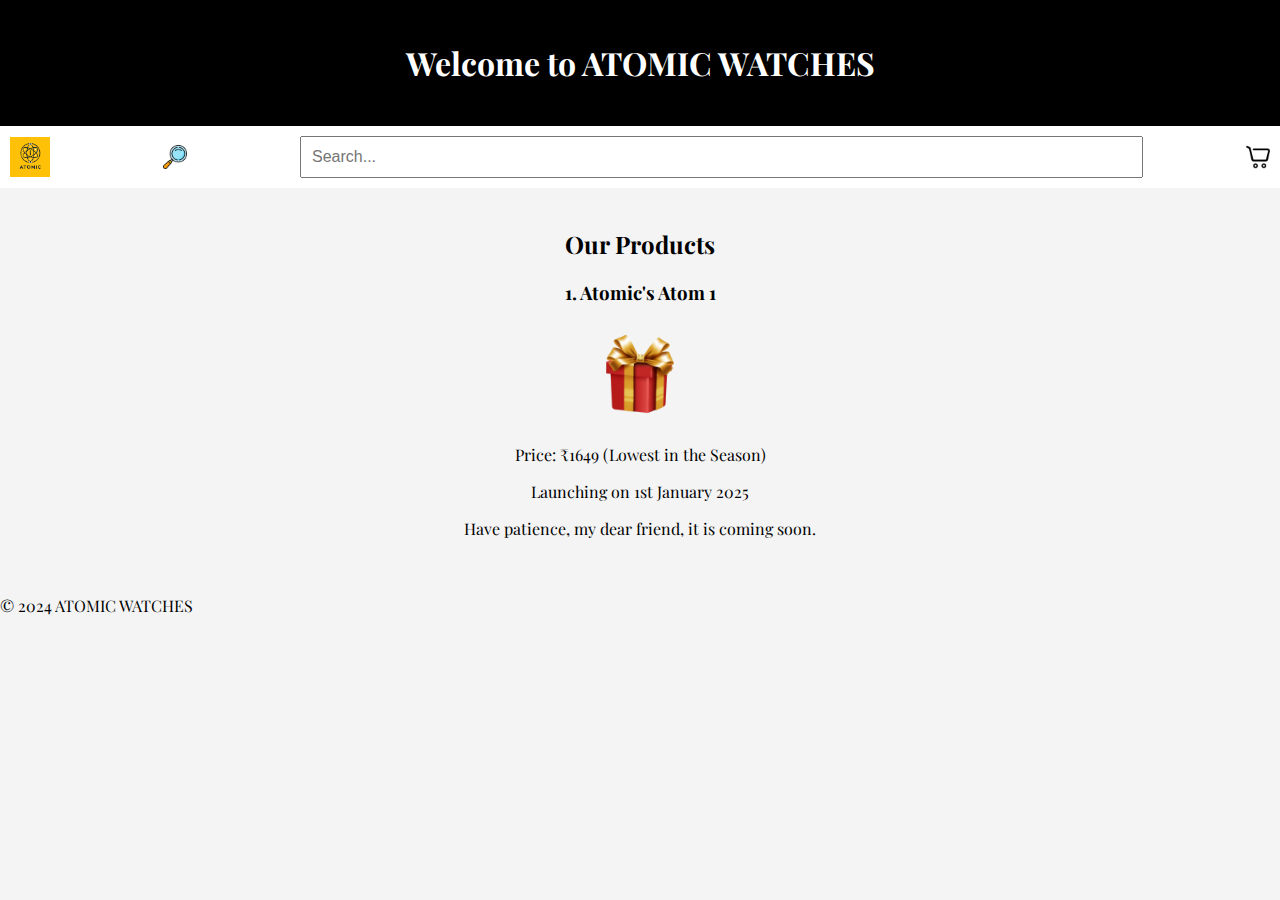
==== index.html @ beddfd1c "Update index.html" ====
<!DOCTYPE html>
<html lang="en">
<head>
    <meta charset="UTF-8">
    <meta name="viewport" content="width=device-width, initial-scale=1.0">
    <title>ATOMIC WATCHES</title>
    <link rel="stylesheet" href="style.css">
    <link href="https://fonts.googleapis.com/css2?family=Playfair+Display:wght@400;700&display=swap" rel="stylesheet">
    <link href="https://fonts.googleapis.com/css2?family=Pacifico&display=swap" rel="stylesheet">
</head>
<body>
    <header class="header">
        <h1>Welcome to ATOMIC WATCHES</h1>
    </header>
    <div class="search-bar">
        <img src="logo.png" alt="ATOMIC WATCHES Logo" class="logo">
        <img src="magnifying-glass.png" alt="Search Icon" class="search-icon">
        <input type="text" placeholder="Search..." id="search-bar">
        <img src="cart-icon.png" alt="Cart" onclick="navigateTo('cart.html')" class="animated-button">
    </div>
    <div class="products">
        <h2>Our Products</h2>
        <div class="product-item">
            <h3>1. Atomic's Atom 1</h3>
            <img src="gift-box.png" alt="Atomic's Atom 1" class="animated-button" onclick="toggleMessage()">
            <p class="price">Price: ₹1649 (Lowest in the Season)</p>
            <p>Launching on 1st January 2025</p>
            <div id="message" class="message">Have patience, my dear friend, it is coming soon.</div>
        </div>
    </div>
    <footer class="footer">
        <p>&copy; 2024 ATOMIC WATCHES</p>
    </footer>
    <script src="script.js"></script>
</body>
</html>
---- style.css ----
body {
    font-family: 'Playfair Display', serif;
    margin: 0;
    padding: 0;
    background-color: #f4f4f4;
}

.header {
    background-color: #000;
    color: #fff;
    text-align: center;
    padding: 20px;
}

.search-bar {
    display: flex;
    justify-content: space-between;
    align-items: center;
    padding: 10px;
    background-color: #fff;
}

.search-bar .logo {
    width: 40px;
    height: 40px;
    margin-right: 10px;
}

.search-bar .search-icon {
    width: 24px;
    height: 24px;
    margin-right: 10px;
}

.search-bar input {
    width: 65%;
    padding: 10px;
    font-size: 16px;
}

.search-bar img {
    width: 24px;
    height: 24px;
    cursor: pointer;
}

.products, .cart {
    padding: 20px;
    text-align: center;
}

.products h2, .cart h2 {
    font-size: 24px;
    margin-bottom: 20px;
}

.product-item {
    margin-bottom: 20px;
    position: relative;
}

.product-item img, .cart img {
    width: 100px;
    height: 100px;
}

.product-item .price {
    font
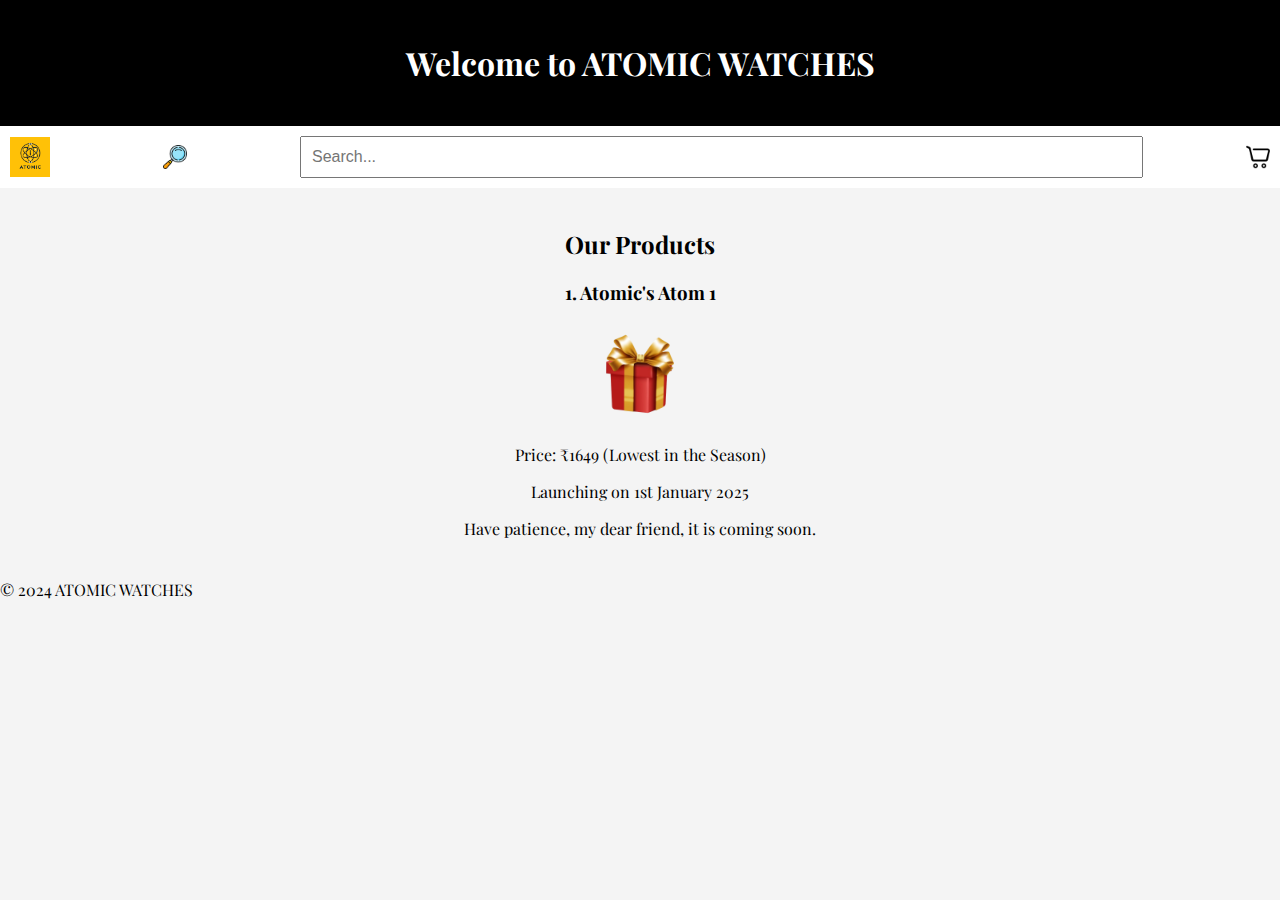
==== commit 09e4075d: "Update index.html" ====
--- a/index.html
+++ b/index.html
@@ -29,7 +29,9 @@
         </div>
     </div>
     <footer class="footer">
-        <p>&copy; 2024 ATOMIC WATCHES</p>
+        <div class="copyright">
+            &copy; 2024 ATOMIC WATCHES
+        </div>
     </footer>
     <script src="script.js"></script>
 </body>
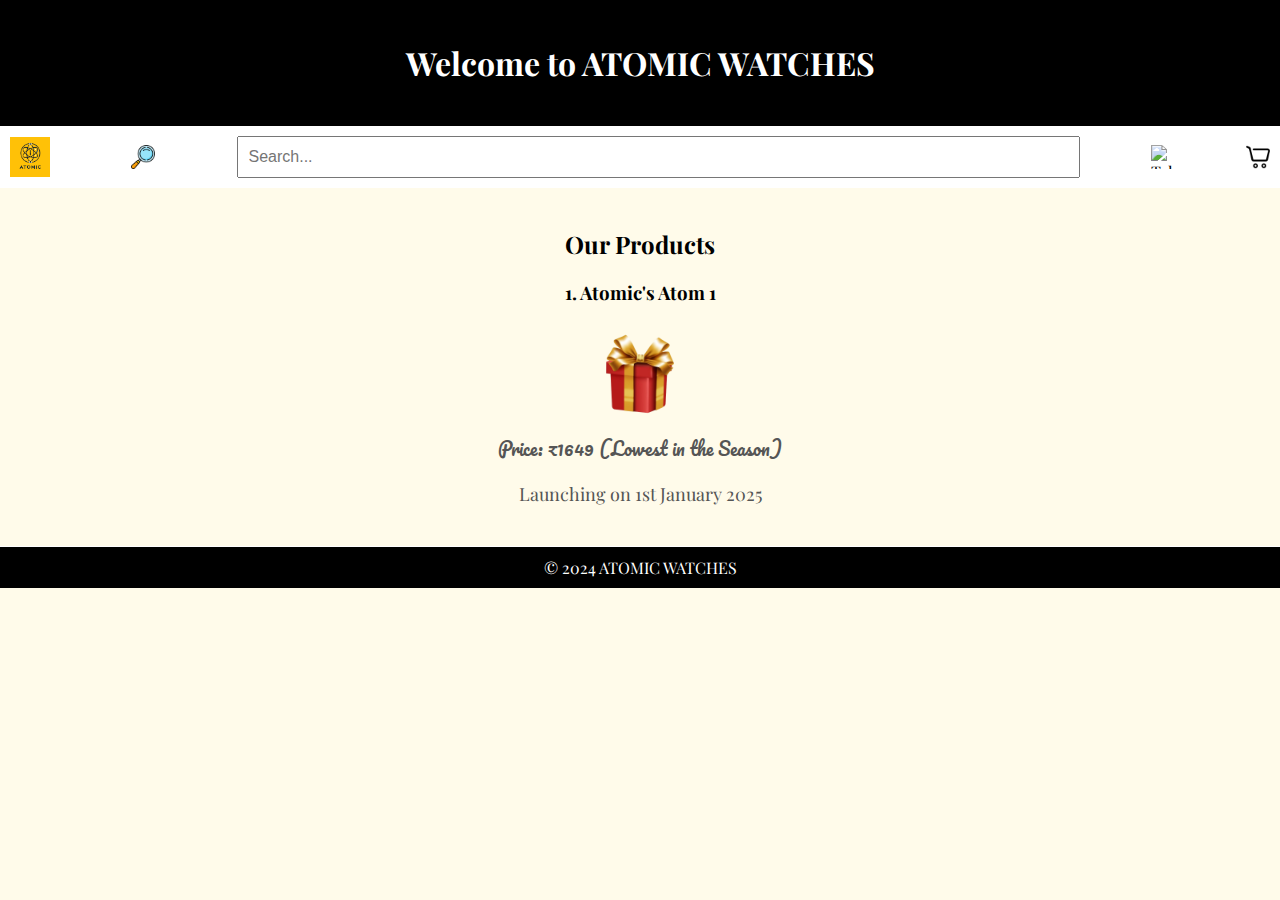
==== commit 03815c1b: "Update index.html" ====
--- a/index.html
+++ b/index.html
@@ -16,6 +16,7 @@
         <img src="logo.png" alt="ATOMIC WATCHES Logo" class="logo">
         <img src="magnifying-glass.png" alt="Search Icon" class="search-icon">
         <input type="text" placeholder="Search..." id="search-bar">
+        <img src="telephone-icon.png" alt="Telephone" onclick="navigateTo('contact.html')" class="animated-button">
         <img src="cart-icon.png" alt="Cart" onclick="navigateTo('cart.html')" class="animated-button">
     </div>
     <div class="products">
--- a/style.css
+++ b/style.css
@@ -2,7 +2,7 @@
     font-family: 'Playfair Display', serif;
     margin: 0;
     padding: 0;
-    background-color: #f4f4f4;
+    background-color: #FFFBEA; /* Updated background color */
 }
 
 .header {
@@ -65,4 +65,57 @@
 }
 
 .product-item .price {
-    font
+    font-family: 'Pacifico', cursive;
+    font-size: 18px;
+    margin-top: 5px;
+    color: #555;
+}
+
+.product-item p {
+    font-size: 18px;
+    margin-top: 5px;
+    color: #555;
+}
+
+.quote {
+    margin-top: 20px;
+    font-style: italic;
+}
+
+.pointer {
+    cursor: pointer;
+}
+
+.footer {
+    text-align: center;
+    padding: 10px;
+    background-color: #000;
+    color: #fff;
+    border-top: 1px solid #fff;
+}
+
+.animated-button {
+    transition: transform 0.2s;
+}
+
+.animated-button:hover {
+    transform: scale(1.1);
+}
+
+.message {
+    display: none;
+    text-align: center;
+    margin-top: 10px;
+    font-size: 18px;
+    color: #555;
+    animation: fadeIn 0.5s;
+}
+
+@keyframes fadeIn {
+    from {
+        opacity: 0;
+    }
+    to {
+        opacity: 1;
+    }
+}
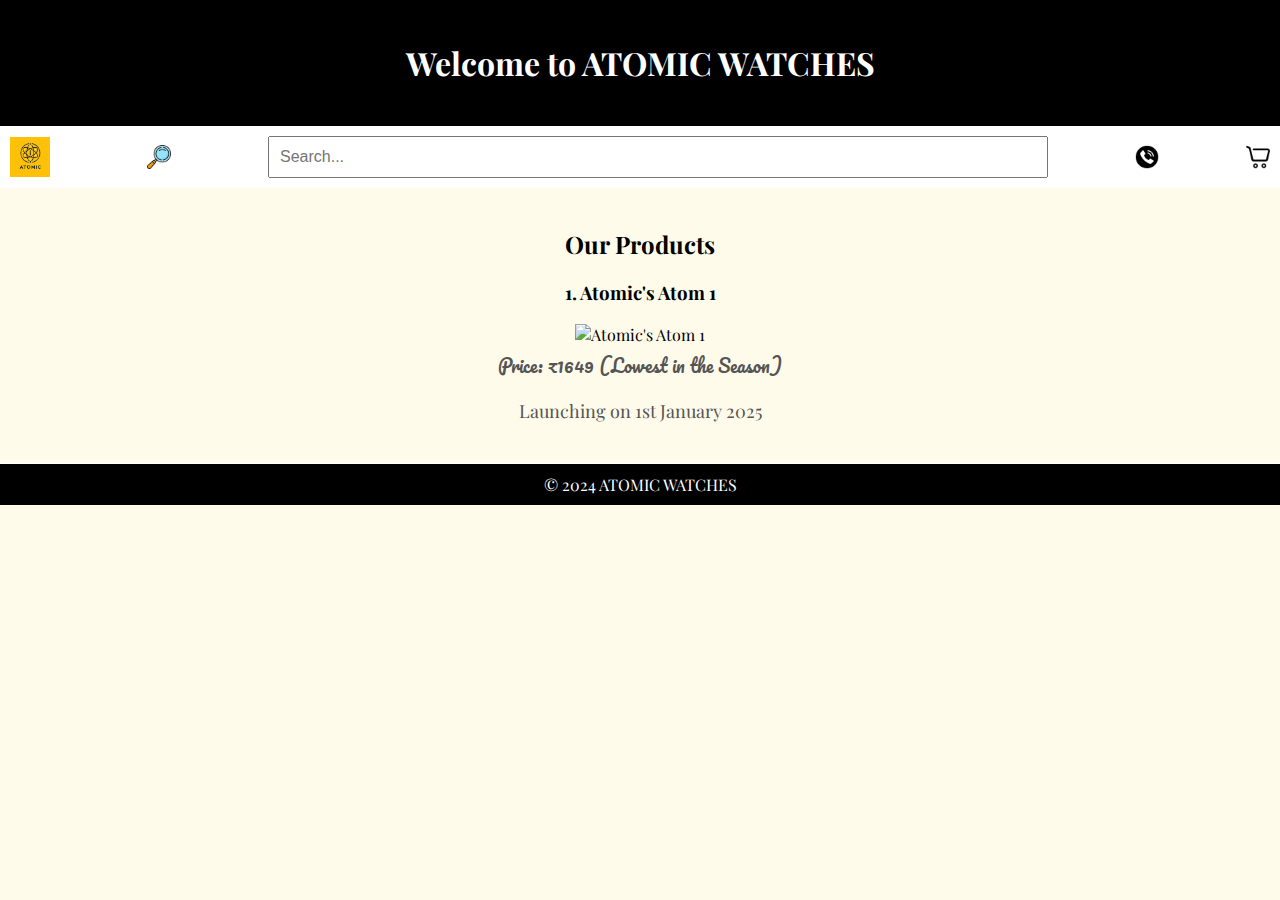
==== commit f6eed391: "Update index.html" ====
--- a/index.html
+++ b/index.html
@@ -23,7 +23,7 @@
         <h2>Our Products</h2>
         <div class="product-item">
             <h3>1. Atomic's Atom 1</h3>
-            <img src="gift-box.png" alt="Atomic's Atom 1" class="animated-button" onclick="toggleMessage()">
+            <img src="atom-1.png" alt="Atomic's Atom 1" class="animated-button" onclick="toggleMessage()">
             <p class="price">Price: ₹1649 (Lowest in the Season)</p>
             <p>Launching on 1st January 2025</p>
             <div id="message" class="message">Have patience, my dear friend, it is coming soon.</div>
--- a/style.css
+++ b/style.css
@@ -2,7 +2,7 @@
     font-family: 'Playfair Display', serif;
     margin: 0;
     padding: 0;
-    background-color: #FFFBEA; /* Updated background color */
+    background-color: #FFFBEA;
 }
 
 .header {
@@ -26,14 +26,14 @@
     margin-right: 10px;
 }
 
-.search-bar .search-icon {
+.search-bar .search-icon, .search-bar .telephone-icon {
     width: 24px;
     height: 24px;
     margin-right: 10px;
 }
 
 .search-bar input {
-    width: 65%;
+    width: 60%;
     padding: 10px;
     font-size: 16px;
 }
@@ -44,7 +44,7 @@
     cursor: pointer;
 }
 
-.products, .cart {
+.products, .cart, .content {
     padding: 20px;
     text-align: center;
 }
@@ -119,3 +119,28 @@
         opacity: 1;
     }
 }
+
+.logo-large {
+    width: 150px;
+    height: 150px;
+    margin-bottom: 20px;
+}
+
+.home-button {
+    font-size: 24px;
+    padding: 10px 20px;
+    background-color: #000;
+    color: #fff;
+    border: none;
+    cursor: pointer;
+}
+
+.home-button:hover {
+    background-color: #333;
+}
+
+.contact-info {
+    margin-top: 20px;
+    font-size: 18px;
+    color: #fff;
+}
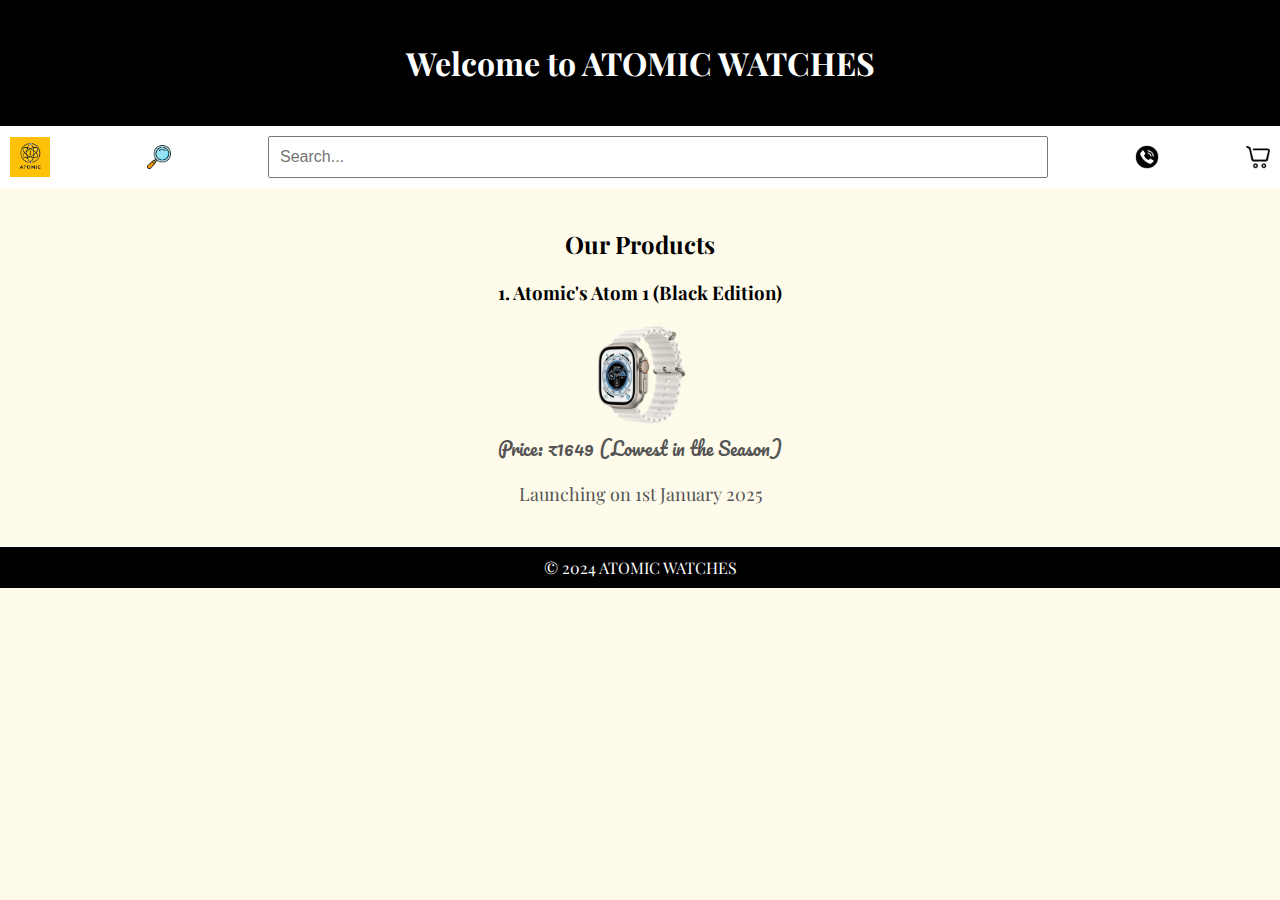
==== commit 2c50c6f1: "Update index.html" ====
--- a/index.html
+++ b/index.html
@@ -22,7 +22,7 @@
     <div class="products">
         <h2>Our Products</h2>
         <div class="product-item">
-            <h3>1. Atomic's Atom 1</h3>
+            <h3>1. Atomic's Atom 1 (Black Edition)</h3>
             <img src="atom-1.png" alt="Atomic's Atom 1" class="animated-button" onclick="toggleMessage()">
             <p class="price">Price: ₹1649 (Lowest in the Season)</p>
             <p>Launching on 1st January 2025</p>
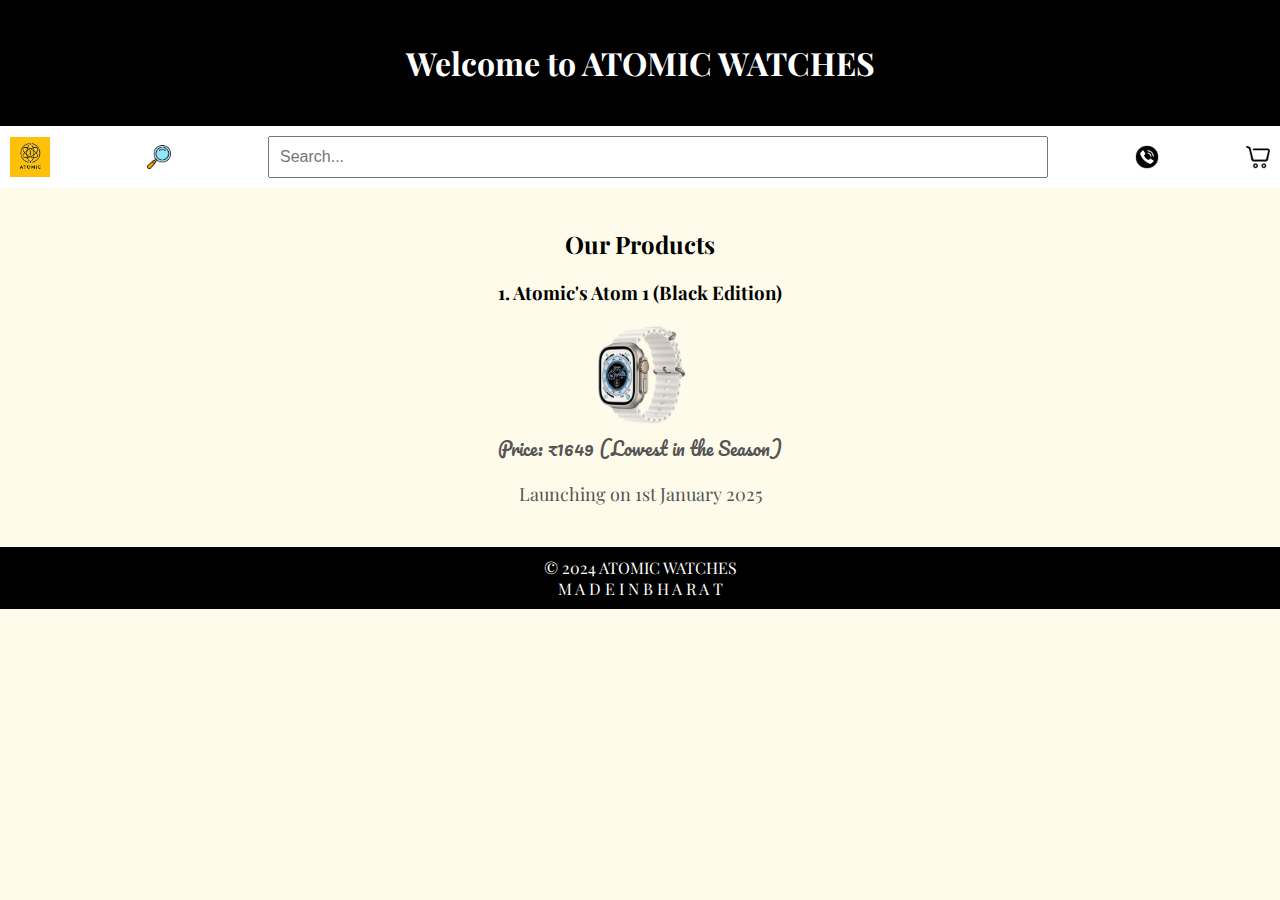
==== commit f0bf882c: "Update index.html" ====
--- a/index.html
+++ b/index.html
@@ -33,6 +33,20 @@
         <div class="copyright">
             &copy; 2024 ATOMIC WATCHES
         </div>
+        <div class="made-in-bharat">
+            <span class="tricolor orange">M</span>
+            <span class="tricolor white">A</span>
+            <span class="tricolor green">D</span>
+            <span class="tricolor orange">E</span>
+            <span class="tricolor white">I</span>
+            <span class="tricolor green">N</span>
+            <span class="tricolor orange">B</span>
+            <span class="tricolor white">H</span>
+            <span class="tricolor green">A</span>
+            <span class="tricolor orange">R</span>
+            <span class="tricolor white">A</span>
+            <span class="tricolor green">T</span>
+        </div>
     </footer>
     <script src="script.js"></script>
 </body>
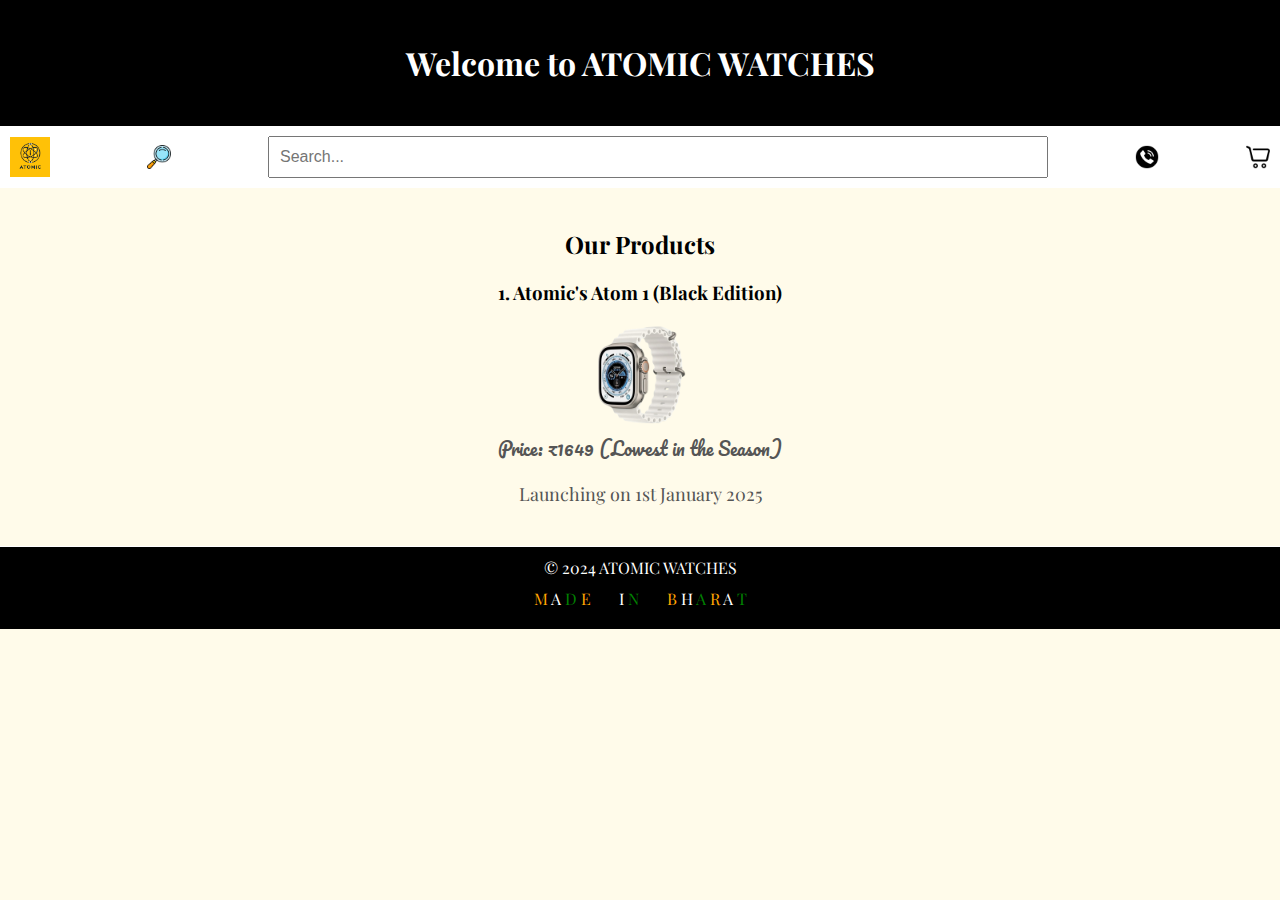
==== commit 61ed1c5b: "Update index.html" ====
--- a/index.html
+++ b/index.html
@@ -34,18 +34,20 @@
             &copy; 2024 ATOMIC WATCHES
         </div>
         <div class="made-in-bharat">
-            <span class="tricolor orange">M</span>
-            <span class="tricolor white">A</span>
-            <span class="tricolor green">D</span>
-            <span class="tricolor orange">E</span>
-            <span class="tricolor white">I</span>
-            <span class="tricolor green">N</span>
-            <span class="tricolor orange">B</span>
-            <span class="tricolor white">H</span>
-            <span class="tricolor green">A</span>
-            <span class="tricolor orange">R</span>
-            <span class="tricolor white">A</span>
-            <span class="tricolor green">T</span>
+            <span class="orange">M</span>
+            <span class="white">A</span>
+            <span class="green">D</span>
+            <span class="orange">E</span>
+            <span class="word-spacing"></span>
+            <span class="white">I</span>
+            <span class="green">N</span>
+            <span class="word-spacing"></span>
+            <span class="orange">B</span>
+            <span class="white">H</span>
+            <span class="green">A</span>
+            <span class="orange">R</span>
+            <span class="white">A</span>
+            <span class="green">T</span>
         </div>
     </footer>
     <script src="script.js"></script>
--- a/style.css
+++ b/style.css
@@ -2,7 +2,7 @@
     font-family: 'Playfair Display', serif;
     margin: 0;
     padding: 0;
-    background-color: #FFFBEA;
+    background-color: #FFFBEA; /* Updated background color */
 }
 
 .header {
@@ -94,6 +94,30 @@
     border-top: 1px solid #fff;
 }
 
+.made-in-bharat {
+    background-color: #000; /* Extend black background */
+    color: #fff;
+    padding: 10px;
+    text-align: center;
+}
+
+.orange {
+    color: orange;
+}
+
+.white {
+    color: white;
+}
+
+.green {
+    color: green;
+}
+
+.word-spacing {
+    display: inline-block;
+    width: 20px; /* Adjust the width as needed for spacing */
+}
+
 .animated-button {
     transition: transform 0.2s;
 }
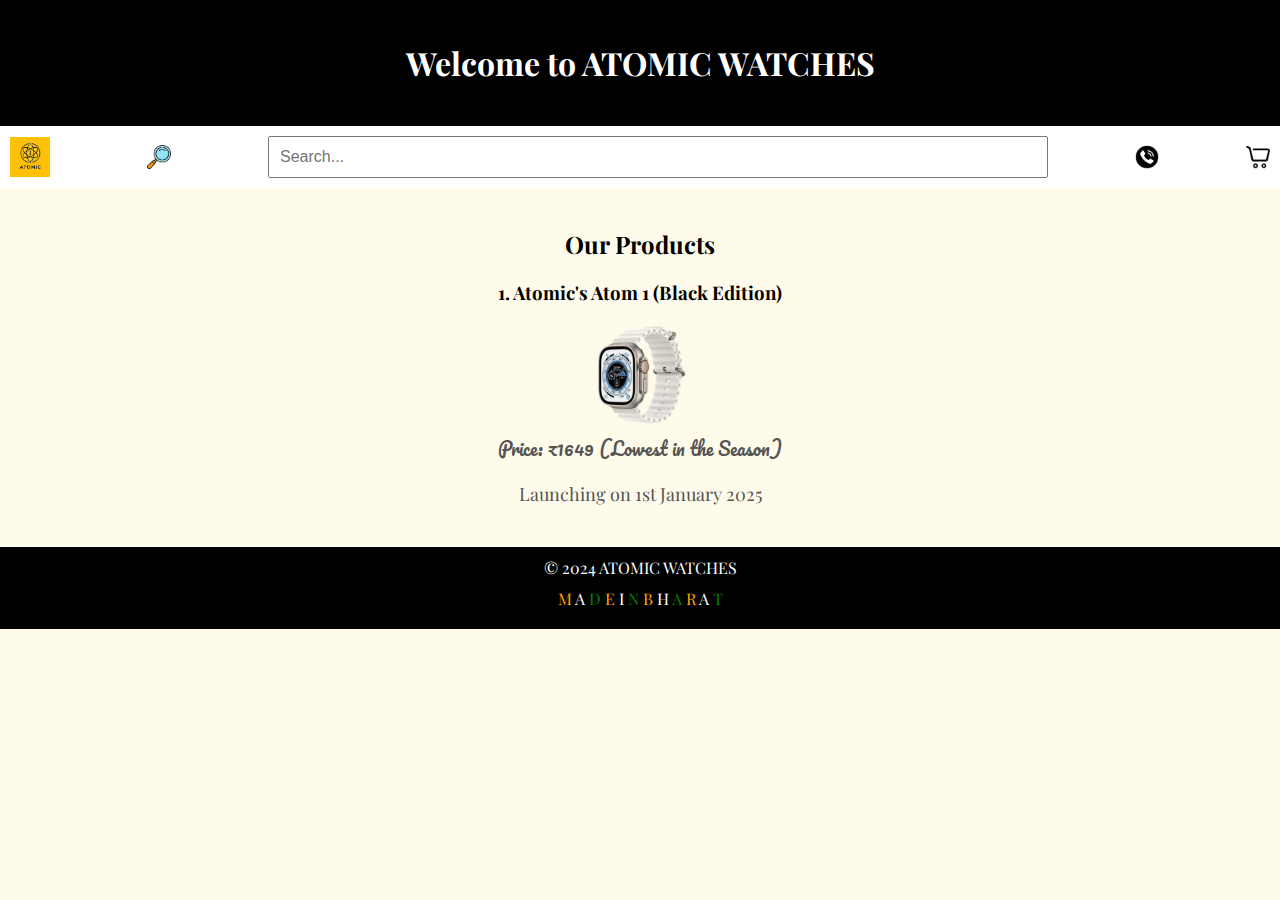
==== commit ae5650f3: "Update index.html" ====
--- a/index.html
+++ b/index.html
@@ -34,20 +34,18 @@
             &copy; 2024 ATOMIC WATCHES
         </div>
         <div class="made-in-bharat">
-            <span class="orange">M</span>
-            <span class="white">A</span>
-            <span class="green">D</span>
-            <span class="orange">E</span>
-            <span class="word-spacing"></span>
-            <span class="white">I</span>
-            <span class="green">N</span>
-            <span class="word-spacing"></span>
-            <span class="orange">B</span>
-            <span class="white">H</span>
-            <span class="green">A</span>
-            <span class="orange">R</span>
-            <span class="white">A</span>
-            <span class="green">T</span>
+            <span class="tricolor orange">M</span>
+            <span class="tricolor white">A</span>
+            <span class="tricolor green">D</span>
+            <span class="tricolor orange">E</span>
+            <span class="tricolor white">I</span>
+            <span class="tricolor green">N</span>
+            <span class="tricolor orange">B</span>
+            <span class="tricolor white">H</span>
+            <span class="tricolor green">A</span>
+            <span class="tricolor orange">R</span>
+            <span class="tricolor white">A</span>
+            <span class="tricolor green">T</span>
         </div>
     </footer>
     <script src="script.js"></script>
